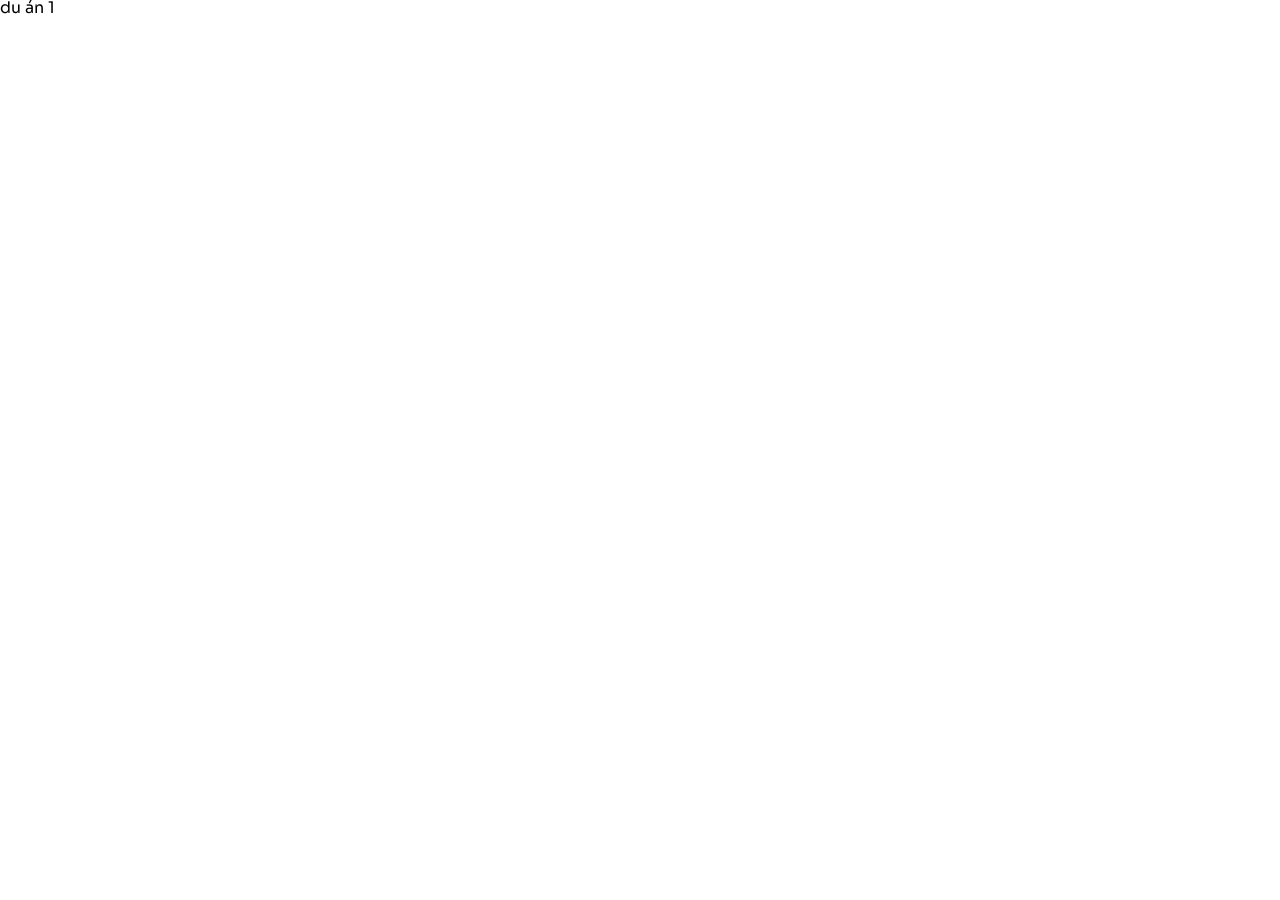
==== index.html @ 5209a4e2 "first commit" ====
<!DOCTYPE html>
<html lang="en">
  <head>
    <meta charset="UTF-8" />
    <meta name="viewport" content="width=device-width, initial-scale=1.0" />

    <!-- embedded front -->
    <link rel="preconnect" href="https://fonts.googleapis.com" />
    <link rel="preconnect" href="https://fonts.gstatic.com" crossorigin />
    <link
      href="https://fonts.googleapis.com/css2?family=Open+Sans:ital,wght@0,300..800;1,300..800&family=Sora:wght@100..800&display=swap"
      rel="stylesheet"
    />

    <!-- reset css -->
    <link rel="stylesheet" href="./assets/css/reset.css" />
    <!-- style -->
    <link rel="stylesheet" href="./assets/css/style.css" />
    <title>Food</title>
  </head>
  <body>
    <h1>du án 1</h1>
  </body>
</html>
---- assets/css/style.css ----
*{
    box-sizing: border-box;
}
html{
    font-size: 62.5%;
}
body{
    font-size: 1.6rem;
    font-family: "Sora", sans-serif;
}
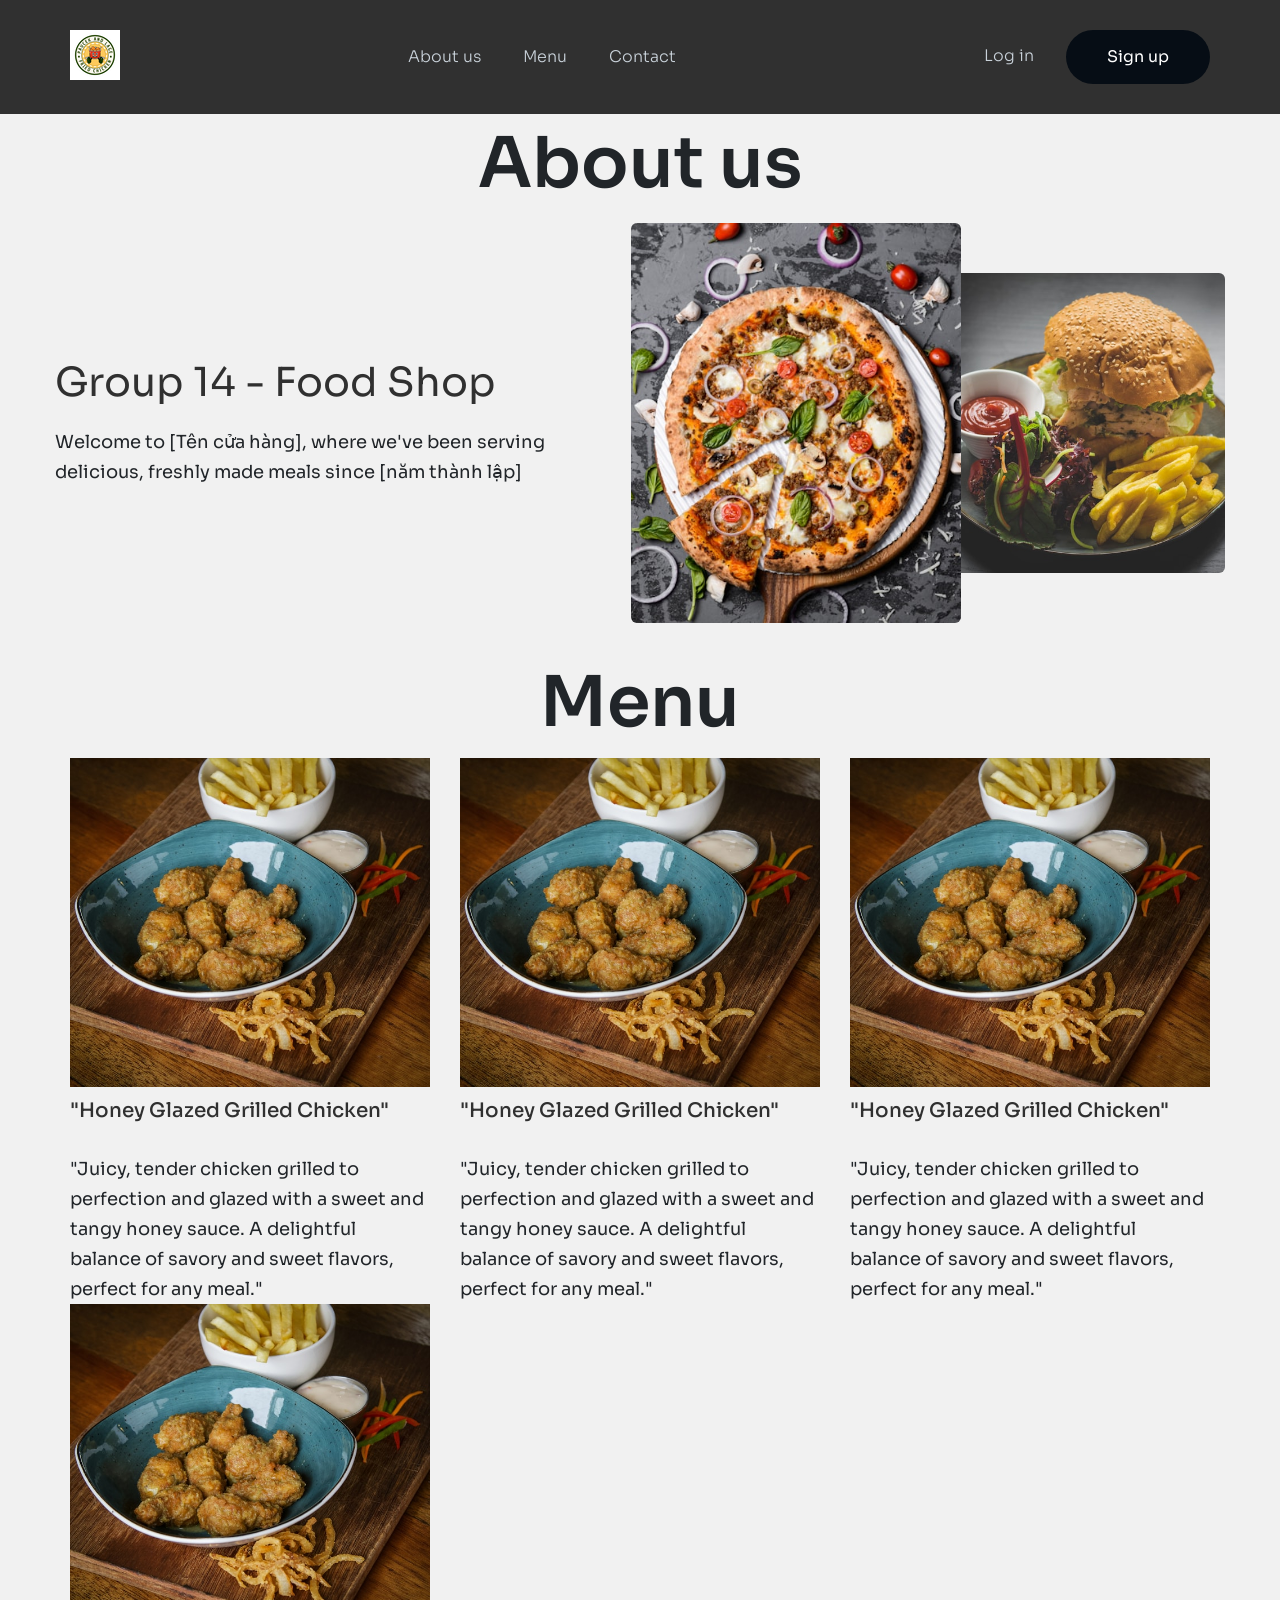
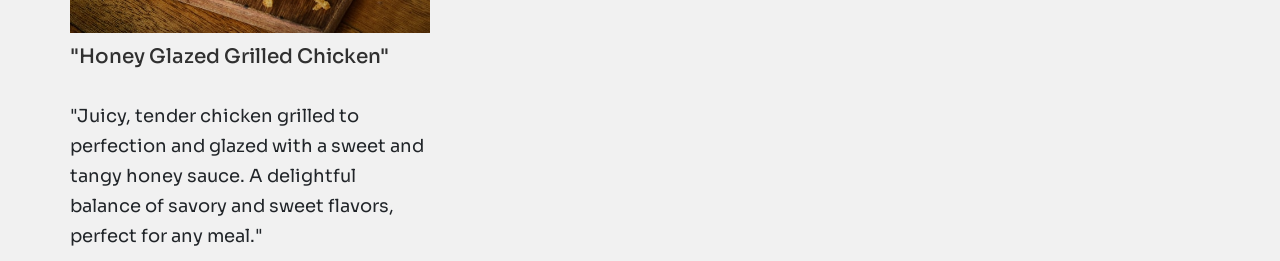
==== commit db9d5854: "phần 1" ====
--- a/index.html
+++ b/index.html
@@ -11,6 +11,11 @@
       href="https://fonts.googleapis.com/css2?family=Open+Sans:ital,wght@0,300..800;1,300..800&family=Sora:wght@100..800&display=swap"
       rel="stylesheet"
     />
+    <!-- Bootstrap CSS -->
+    <link
+      href="https://stackpath.bootstrapcdn.com/bootstrap/4.5.2/css/bootstrap.min.css"
+      rel="stylesheet"
+    />
 
     <!-- reset css -->
     <link rel="stylesheet" href="./assets/css/reset.css" />
@@ -19,6 +24,121 @@
     <title>Food</title>
   </head>
   <body>
-    <h1>du án 1</h1>
+    <header class="header">
+      <div class="container">
+        <div class="header-top">
+          <!-- logo -->
+          <a href="./"><img src="./assets/img/a1.png" class="logo" /></a>
+          <!-- navi -->
+          <nav class="navba">
+            <ul class="navba__list">
+              <li class="navba__item">
+                <a href="#" class="navba__link">About us</a>
+              </li>
+              <li class="navba__item">
+                <a href="#" class="navba__link">Menu</a>
+              </li>
+              <li class="navba__item">
+                <a href="#" class="navba__link">Contact</a>
+              </li>
+            </ul>
+          </nav>
+          <!-- login__logout -->
+          <div class="action1">
+            <a href="#" class="action-login">Log in</a>
+            <a href="#" class="btn action-signup">Sign up</a>
+          </div>
+        </div>
+      </div>
+    </header>
+    <div class="container-fluid ads p-3 header__edit">
+      <div class="boxcenter">About us</div>
+      <div class="container about--us">
+        <section class="about__content">
+          <h1 class="about__heading">Group 14 - Food Shop</h1>
+          <p class="about_desc">
+            Welcome to [Tên cửa hàng], where we've been serving delicious,
+            freshly made meals since [năm thành lập]
+          </p>
+        </section>
+        <div class="about__media">
+          <figure class="about__images">
+            <img
+              src="./assets/img/large.jpg"
+              alt="About us"
+              class="about__img about__large"
+            />
+            <img
+              src="./assets/img/small.jpg"
+              alt="About us"
+              class="about__img about__small"
+            />
+          </figure>
+        </div>
+      </div>
+    </div>
+    <div class="container-fluid ads p-3 header__edit">
+      <div class="boxcenter">Menu</div>
+      <div class="menu">
+        <section>
+          <div class="container mt-4">
+            <div class="row">
+              <div class="col-sm-4">
+                <img src="./assets/img/first.jpg" class="w-100" alt="" />
+                <a href="#"
+                  ><h1 class="menu--header">
+                    "Honey Glazed Grilled Chicken"
+                  </h1></a
+                >
+                <p class="menu--desc">
+                  "Juicy, tender chicken grilled to perfection and glazed with a
+                  sweet and tangy honey sauce. A delightful balance of savory
+                  and sweet flavors, perfect for any meal."
+                </p>
+              </div>
+              <div class="col-sm-4">
+                <img src="./assets/img/first.jpg" class="w-100" alt="" />
+                <a href="#"
+                  ><h1 class="menu--header">
+                    "Honey Glazed Grilled Chicken"
+                  </h1></a
+                >
+                <p class="menu--desc">
+                  "Juicy, tender chicken grilled to perfection and glazed with a
+                  sweet and tangy honey sauce. A delightful balance of savory
+                  and sweet flavors, perfect for any meal."
+                </p>
+              </div>
+              <div class="col-sm-4">
+                <img src="./assets/img/first.jpg" class="w-100" alt="" />
+                <a href="#"
+                  ><h1 class="menu--header">
+                    "Honey Glazed Grilled Chicken"
+                  </h1></a
+                >
+                <p class="menu--desc">
+                  "Juicy, tender chicken grilled to perfection and glazed with a
+                  sweet and tangy honey sauce. A delightful balance of savory
+                  and sweet flavors, perfect for any meal."
+                </p>
+              </div>
+              <div class="col-sm-4">
+                <img src="./assets/img/first.jpg" class="w-100" alt="" />
+                <a href="#"
+                  ><h1 class="menu--header">
+                    "Honey Glazed Grilled Chicken"
+                  </h1></a
+                >
+                <p class="menu--desc">
+                  "Juicy, tender chicken grilled to perfection and glazed with a
+                  sweet and tangy honey sauce. A delightful balance of savory
+                  and sweet flavors, perfect for any meal."
+                </p>
+              </div>
+            </div>
+          </div>
+        </section>
+      </div>
+    </div>
   </body>
 </html>
--- a/assets/css/style.css
+++ b/assets/css/style.css
@@ -1,10 +1,162 @@
-*{
-    box-sizing: border-box;
+* {
+  box-sizing: border-box;
 }
-html{
-    font-size: 62.5%;
+html {
+  font-size: 62.5%;
 }
-body{
-    font-size: 1.6rem;
-    font-family: "Sora", sans-serif;
+body {
+  font-size: 1.6rem;
+  font-family: "Sora", sans-serif;
+}
+#about {
+  background-image: url("https://via.placeholder.com/1920x1080");
+  background-size: cover;
+  background-position: center;
+  color: white;
+}
+
+#menu .card {
+  transition: transform 0.2s;
+}
+
+#menu .card:hover {
+  transform: scale(1.05);
+}
+
+footer {
+  background-color: #343a40;
+}
+/* common */
+.container {
+  width: 1170px;
+  margin: 0 auto;
+  max-width: calc(100% - 48px);
+}
+a {
+  text-decoration: none;
+}
+.btn {
+  display: inline-block;
+  min-width: 205px;
+  line-height: 60px;
+  background: #060d15;
+  color: #fff;
+  text-align: center;
+  font-size: 1.8rem;
+  font-style: normal;
+  font-weight: 400;
+  border-radius: 999px;
+}
+.btn:hover {
+  opacity: 0.8;
+}
+/* header */
+.header {
+  padding-top: 30px;
+  background: rgb(48, 48, 48);
+}
+.header-top {
+  display: flex;
+  justify-content: space-between;
+  align-items: center;
+  padding-bottom: 30px;
+}
+.navba__list {
+  display: flex;
+}
+.action-login,
+.navba__link {
+  padding: 8px 21px;
+  color: #c9d2da;
+  font-size: 1.6rem;
+  font-style: normal;
+  font-weight: 300;
+  line-height: 1.75;
+}
+.navba__link:hover {
+  text-shadow: 1px 0 0 currentColor;
+  text-decoration: none;
+  color: #c9d2da;
+}
+.action-signup {
+  min-width: 144px;
+  line-height: 44px;
+  font-size: 1.6rem;
+}
+.action-login {
+  margin-right: 7px;
+}
+/* body */
+.boxcenter {
+  width: 50%;
+  margin: 0 auto;
+  text-align: center;
+
+  font-size: 7rem;
+    line-height: 1.14;
+    font-weight: 600;
+}
+.header__edit {
+  background: rgb(241, 241, 241);
+  padding: 20px 0;
+  
+}
+.about__content{
+    width: 44%;
+}
+.about__media{
+    flex: 1;
+}
+.about--us{
+    display: flex;
+    align-items: center;
+}
+.about__heading{
+    color: rgb(48, 48, 48);
+    font-size: 4rem;
+    line-height: 1.14;
+    font-weight: 400;
+}
+.about_desc{
+    margin-top: 22px;
+    font-size: 18px;
+    line-height: 30px;
+}
+.about__images{
+    display: flex;
+}
+.about__images{
+    display: flex;
+    align-items: center;
+    justify-content: flex-end;
+}
+.about__img{
+    border-radius: 6px;
+    object-fit: cover;
+}
+.about__large{
+    width: 330px;
+    height: 400px;
+    margin-right: -6px;
+    z-index: 1;
+}
+.about__small{
+    width: 270px;
+    height: 300px;
+}
+.about--us{
+    padding: 20px 0;
+}
+/* menu */
+.menu--header{
+    color: rgb(48, 48, 48);
+    font-size: 2rem;
+    line-height: 1.14;
+    font-weight: 500;
+    padding: 10px 0;
+}
+.menu--desc{
+    margin-top: 22px;
+    font-size: 18px;
+    line-height: 30px;
 }
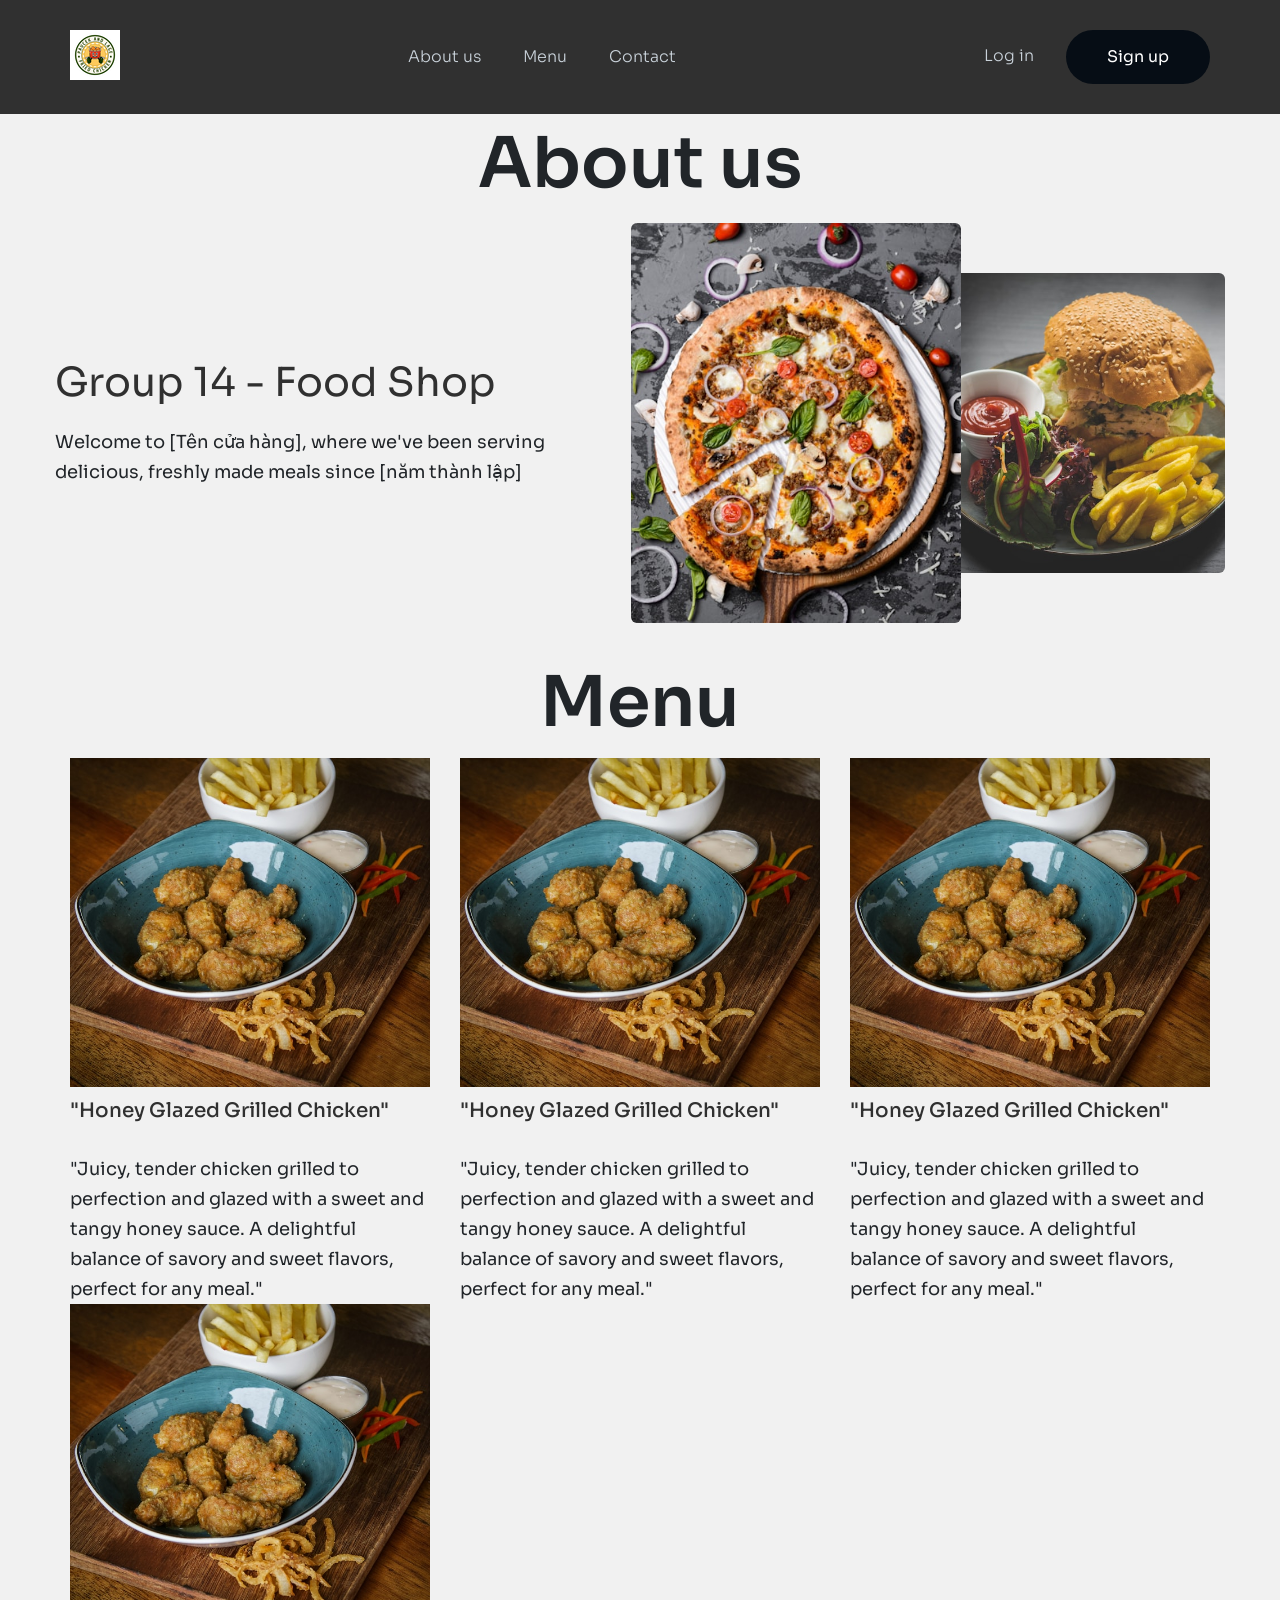
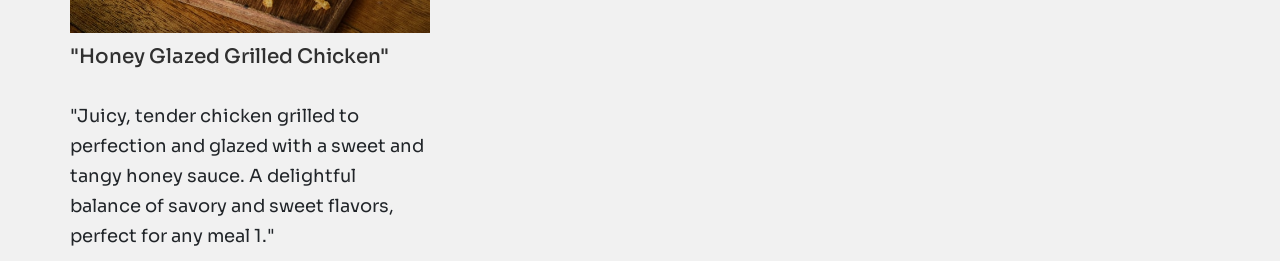
==== commit 2fb525be: "p2" ====
--- a/index.html
+++ b/index.html
@@ -132,7 +132,7 @@
                 <p class="menu--desc">
                   "Juicy, tender chicken grilled to perfection and glazed with a
                   sweet and tangy honey sauce. A delightful balance of savory
-                  and sweet flavors, perfect for any meal."
+                  and sweet flavors, perfect for any meal 1."
                 </p>
               </div>
             </div>
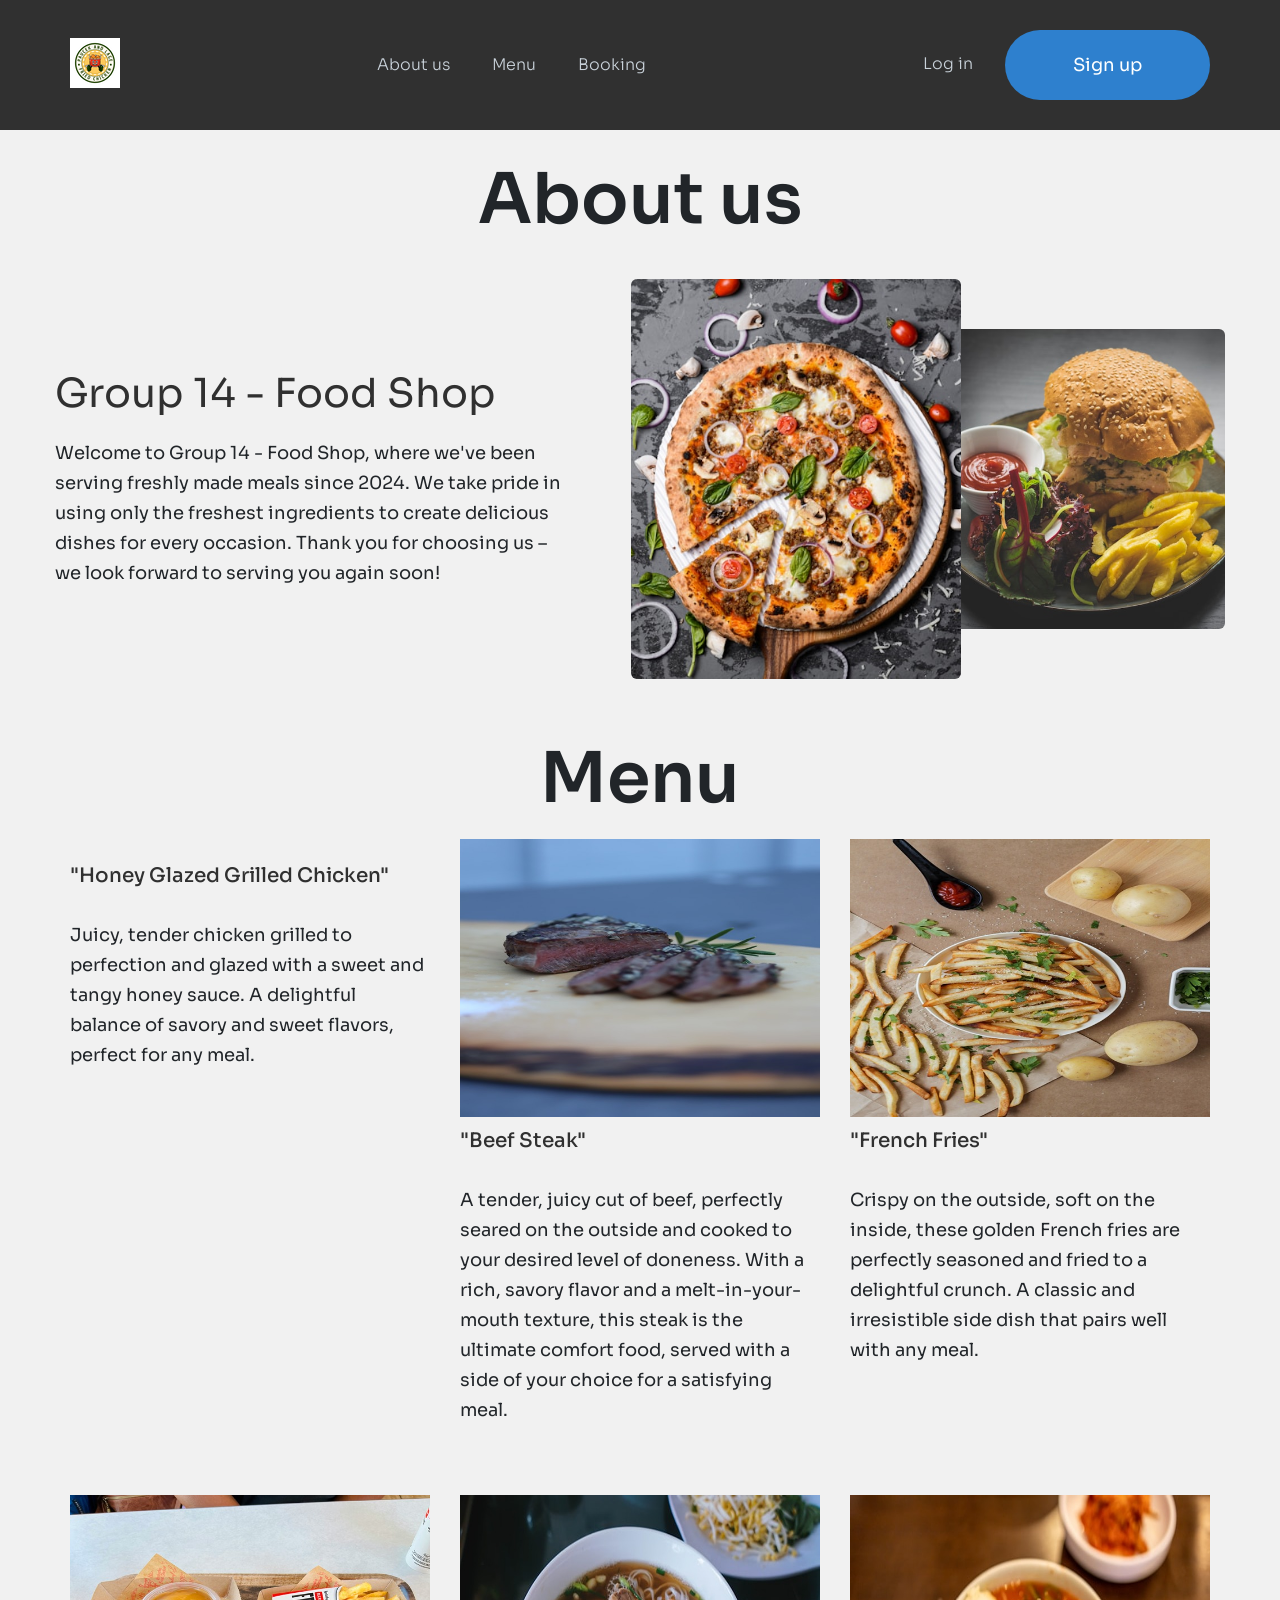
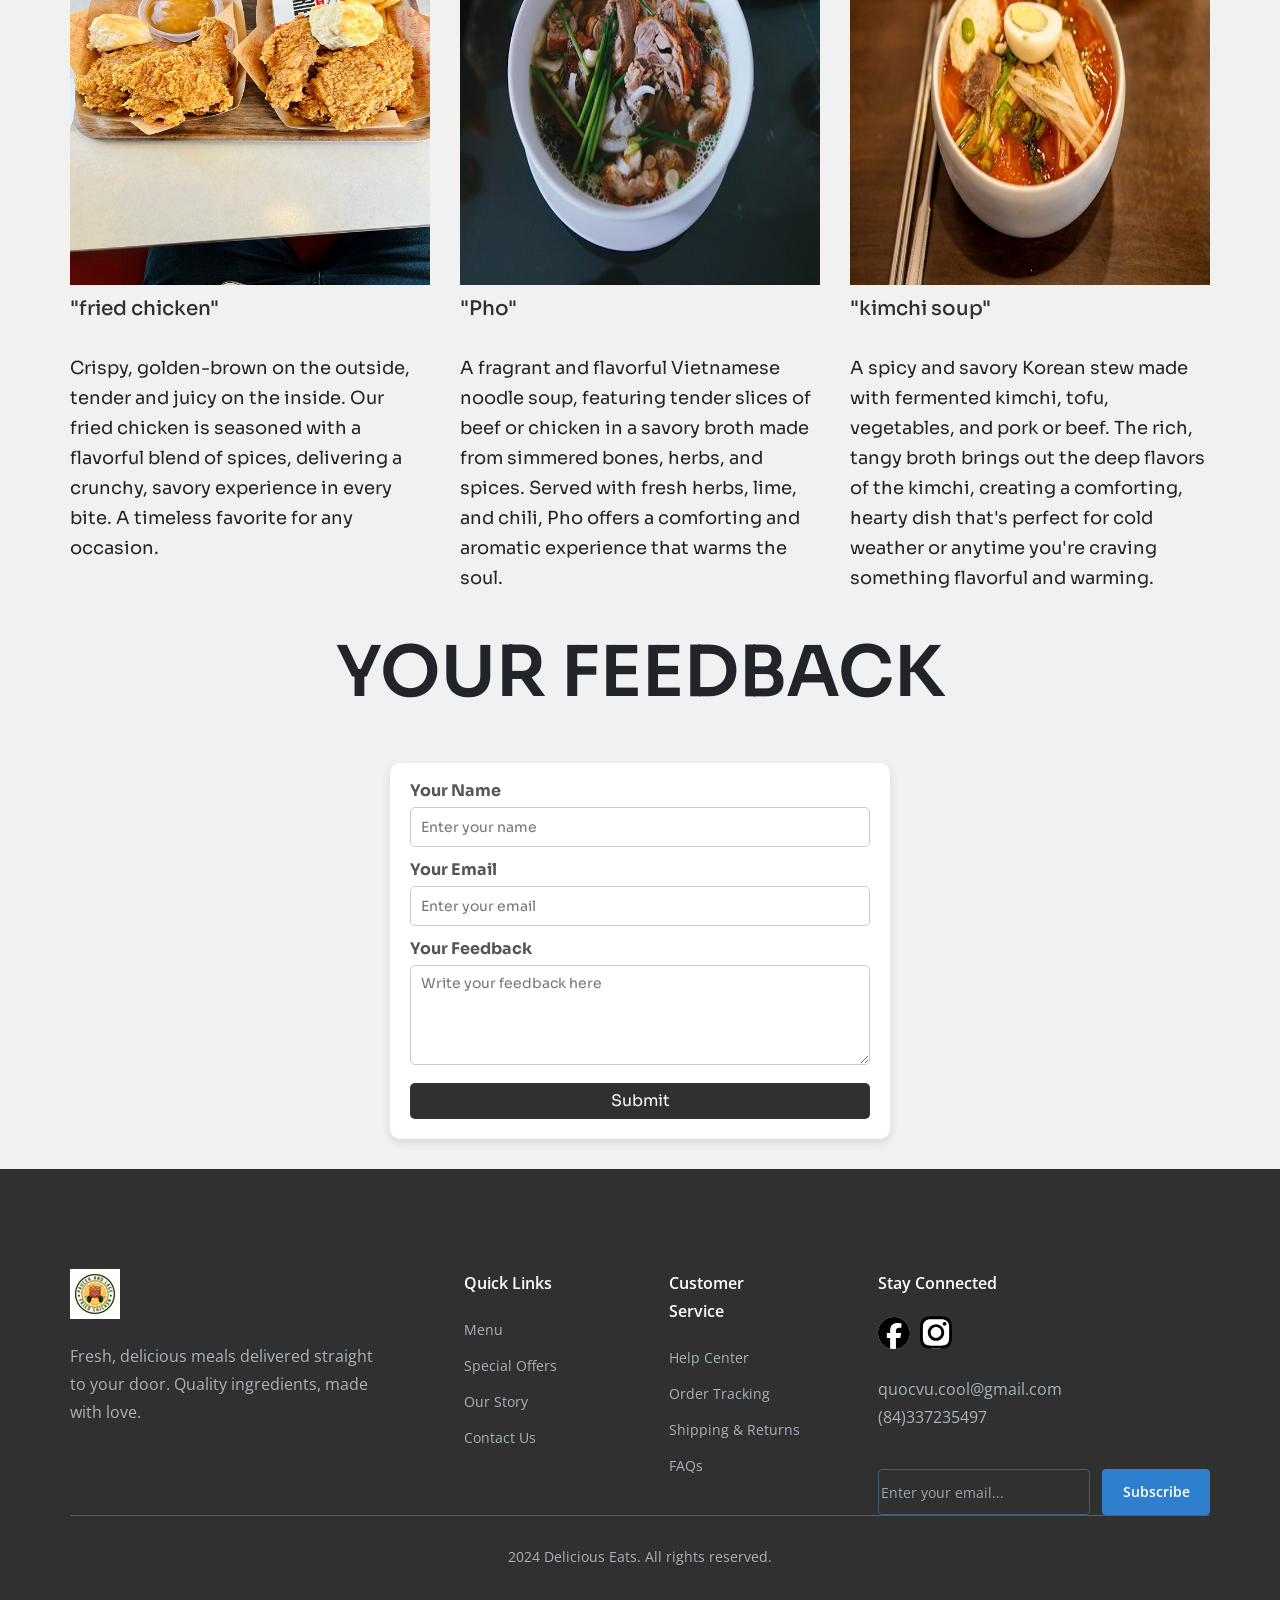
==== commit fdc920ef: "second" ====
--- a/index.html
+++ b/index.html
@@ -36,10 +36,10 @@
                 <a href="#" class="navba__link">About us</a>
               </li>
               <li class="navba__item">
-                <a href="#" class="navba__link">Menu</a>
+                <a href="feedback.html" class="navba__link">Menu</a>
               </li>
               <li class="navba__item">
-                <a href="#" class="navba__link">Contact</a>
+                <a href="booking.html" class="navba__link">Booking</a>
               </li>
             </ul>
           </nav>
@@ -57,8 +57,7 @@
         <section class="about__content">
           <h1 class="about__heading">Group 14 - Food Shop</h1>
           <p class="about_desc">
-            Welcome to [Tên cửa hàng], where we've been serving delicious,
-            freshly made meals since [năm thành lập]
+            Welcome to Group 14 - Food Shop, where we've been serving freshly made meals since 2024. We take pride in using only the freshest ingredients to create delicious dishes for every occasion. Thank you for choosing us – we look forward to serving you again soon!
           </p>
         </section>
         <div class="about__media">
@@ -82,63 +81,180 @@
       <div class="menu">
         <section>
           <div class="container mt-4">
+            <!-- Row 1 -->
             <div class="row">
               <div class="col-sm-4">
                 <img src="./assets/img/first.jpg" class="w-100" alt="" />
-                <a href="#"
-                  ><h1 class="menu--header">
-                    "Honey Glazed Grilled Chicken"
-                  </h1></a
-                >
-                <p class="menu--desc">
-                  "Juicy, tender chicken grilled to perfection and glazed with a
+                <a href="#">
+                  <h1 class="menu--header">"Honey Glazed Grilled Chicken"</h1>
+                </a>
+                <p class="menu--desc">
+                  Juicy, tender chicken grilled to perfection and glazed with a
                   sweet and tangy honey sauce. A delightful balance of savory
-                  and sweet flavors, perfect for any meal."
-                </p>
-              </div>
-              <div class="col-sm-4">
-                <img src="./assets/img/first.jpg" class="w-100" alt="" />
-                <a href="#"
-                  ><h1 class="menu--header">
-                    "Honey Glazed Grilled Chicken"
-                  </h1></a
-                >
-                <p class="menu--desc">
-                  "Juicy, tender chicken grilled to perfection and glazed with a
-                  sweet and tangy honey sauce. A delightful balance of savory
-                  and sweet flavors, perfect for any meal."
-                </p>
-              </div>
-              <div class="col-sm-4">
-                <img src="./assets/img/first.jpg" class="w-100" alt="" />
-                <a href="#"
-                  ><h1 class="menu--header">
-                    "Honey Glazed Grilled Chicken"
-                  </h1></a
-                >
-                <p class="menu--desc">
-                  "Juicy, tender chicken grilled to perfection and glazed with a
-                  sweet and tangy honey sauce. A delightful balance of savory
-                  and sweet flavors, perfect for any meal."
-                </p>
-              </div>
-              <div class="col-sm-4">
-                <img src="./assets/img/first.jpg" class="w-100" alt="" />
-                <a href="#"
-                  ><h1 class="menu--header">
-                    "Honey Glazed Grilled Chicken"
-                  </h1></a
-                >
-                <p class="menu--desc">
-                  "Juicy, tender chicken grilled to perfection and glazed with a
-                  sweet and tangy honey sauce. A delightful balance of savory
-                  and sweet flavors, perfect for any meal 1."
+                  and sweet flavors, perfect for any meal.
+                </p>
+              </div>
+              <div class="col-sm-4">
+                <img src="./assets/img/m2.1.jpg" class="w-100" alt="" />
+                <a href="#">
+                  <h1 class="menu--header">"Beef Steak"</h1>
+                </a>
+                <p class="menu--desc">
+                  A tender, juicy cut of beef, perfectly seared on the outside and cooked to your desired level of doneness. With a rich, savory flavor and a melt-in-your-mouth texture, this steak is the ultimate comfort food, served with a side of your choice for a satisfying meal.
+                </p>
+              </div>
+              <div class="col-sm-4">
+                <img src="./assets/img/m3_2_11zon.jpg" class="w-100" alt="" style="object-fit: cover;" />
+                <a href="#">
+                  <h1 class="menu--header">"French Fries"</h1>
+                </a>
+                <p class="menu--desc">
+                  Crispy on the outside, soft on the inside, these golden French fries are perfectly seasoned and fried to a delightful crunch. A classic and irresistible side dish that pairs well with any meal.
                 </p>
               </div>
             </div>
+            <!-- Spacer -->
+            <div class="mt-5 space"></div>
+            <!-- Row 2 -->
+            <div class="row">
+              <div class="col-sm-4">
+                <img src="./assets/img/m4_3_11zon.jpg" class="w-100" alt="" />
+                <a href="#">
+                  <h1 class="menu--header">"fried chicken"</h1>
+                </a>
+                <p class="menu--desc">
+                  Crispy, golden-brown on the outside, tender and juicy on the inside. Our fried chicken is seasoned with a flavorful blend of spices, delivering a crunchy, savory experience in every bite. A timeless favorite for any occasion.
+                </p>
+              </div>
+              <div class="col-sm-4">
+                <img src="./assets/img/m5_2_11zon.jpg" class="w-100" alt="" />
+                <a href="#">
+                  <h1 class="menu--header">"Pho"</h1>
+                </a>
+                <p class="menu--desc">
+                  A fragrant and flavorful Vietnamese noodle soup, featuring tender slices of beef or chicken in a savory broth made from simmered bones, herbs, and spices. Served with fresh herbs, lime, and chili, Pho offers a comforting and aromatic experience that warms the soul.
+                </p>
+              </div>
+              <div class="col-sm-4">
+                <img src="./assets/img/m6_1_11zon.jpg" class="w-100" alt="" />
+                <a href="#">
+                  <h1 class="menu--header">"kimchi soup"</h1>
+                </a>
+                <p class="menu--desc">
+                  A spicy and savory Korean stew made with fermented kimchi, tofu, vegetables, and pork or beef. The rich, tangy broth brings out the deep flavors of the kimchi, creating a comforting, hearty dish that's perfect for cold weather or anytime you're craving something flavorful and warming.
+                </p>
+              </div>
+            </div>
           </div>
         </section>
       </div>
     </div>
+    <div class="container-fluid ads p-3 header__edit">
+      <div class="boxcenter">YOUR FEEDBACK</div>
+    <div class="feedback-form-container">
+      <form id="feedbackForm">
+        <label for="name">Your Name</label>
+        <input type="text" id="name" name="name" placeholder="Enter your name" required />
+
+        <label for="email">Your Email</label>
+        <input type="email" id="email" name="email" placeholder="Enter your email" required />
+
+        <label for="message">Your Feedback</label>
+        <textarea id="message" name="message" placeholder="Write your feedback here" required></textarea>
+
+        <button type="submit">Submit</button>
+        <div class="feedback-success">Thank you for your feedback!</div>
+      </form>
+    </div>
+    </div>
+    
+    <!-- //footer: -->
+    <section class="footer">
+      <div class="container">
+          <!-- top footer -->
+          <div class="footer__top">
+              <!-- column 1 -->
+              <div class="footer__column footer-hidden-tablet">
+                  <!-- logo -->
+                  <a href="./"><img src="./assets/img/a1.png" alt="Delicious Eats" class="logo"></a>
+                  <p class="footer__desc">Fresh, delicious meals delivered straight to your door. Quality ingredients, made with love.</p>
+              </div>
+              <!-- column 2 -->
+              <div class="footer__column">
+                  <h3 class="footer__heading">Quick Links</h3>
+                  <ul class="footer__list">
+                      <li class="footer__item">
+                          <a href="#!" class="footer__link">Menu</a>
+                      </li>
+                      <li class="footer__item">
+                          <a href="#!" class="footer__link">Special Offers</a>
+                      </li>
+                      <li class="footer__item">
+                          <a href="#!" class="footer__link">Our Story</a>
+                      </li>
+                      <li class="footer__item">
+                          <a href="#!" class="footer__link">Contact Us</a>
+                      </li>
+                  </ul>
+              </div>
+              <!-- column 3 -->
+              <div class="footer__column">
+                  <h3 class="footer__heading">Customer Service</h3>
+                  <ul class="footer__list">
+                      <li class="footer__item">
+                          <a href="#!" class="footer__link">Help Center</a>
+                      </li>
+                      <li class="footer__item">
+                          <a href="#!" class="footer__link">Order Tracking</a>
+                      </li>
+                      <li class="footer__item">
+                          <a href="#!" class="footer__link">Shipping & Returns</a>
+                      </li>
+                      <li class="footer__item">
+                          <a href="#!" class="footer__link">FAQs</a>
+                      </li>
+                  </ul>
+              </div>
+              <!-- column 4 -->
+              <div class="footer__column">
+                  <h3 class="footer__heading">Stay Connected</h3>
+                  <div class="footer__social">
+                      <a href="https://www.facebook.com/vu.quoc.581525" class="footer__social-btn">
+                          <img src="./assets/img/facebook-icon.svg" alt="Facebook">
+                      </a>
+                      <a href="https://www.instagram.com/vu.quoc.581525/" class="footer__social-btn">
+                          <img src="./assets/img/instagram-icon.svg" alt="Instagram">
+                      </a>
+                     
+                  </div>
+                 
+                  <p class="footer__desc foot-des" style="white-space: pre-wrap;">
+quocvu.cool@gmail.com
+(84)337235497
+                </p>
+                
+                  
+                  <form class="footer-form" action="">
+                      <input type="email" class="footer-form__input" placeholder="Enter your email...">
+                      <button class="footer-form__submit">Subscribe</button>
+                  </form>
+              </div>
+          </div>
+          <!-- copyright -->
+          <div class="footer__copyright">
+              <p class="footer__copyright-text">2024 Delicious Eats. All rights reserved.</p>
+          </div>
+      </div>
+  </section>
+  <script>
+    const feedbackForm = document.getElementById("feedbackForm");
+    const successMessage = document.querySelector(".feedback-success");
+
+    feedbackForm.addEventListener("submit", function (e) {
+      e.preventDefault(); // Ngăn chặn hành động gửi form mặc định
+      successMessage.style.display = "block"; // Hiển thị thông báo thành công
+      feedbackForm.reset(); // Reset form
+    });
+  </script>
   </body>
 </html>
--- a/assets/css/style.css
+++ b/assets/css/style.css
@@ -89,7 +89,7 @@
 /* body */
 .boxcenter {
   width: 50%;
-  margin: 0 auto;
+  margin: 20px auto;
   text-align: center;
 
   font-size: 7rem;
@@ -159,4 +159,297 @@
     margin-top: 22px;
     font-size: 18px;
     line-height: 30px;
+}
+.space{
+  padding: 20px 10px;
+}
+* {
+  box-sizing: border-box;
+}
+
+:root {
+  --header-bg: #10375c;
+}
+
+html {
+  font-size: 62.5%;
+}
+
+body {
+  font-size: 1.6rem;
+  font-family: "Sora", sans-serif;
+}
+
+/* ============== common ================= */
+input,
+textarea,
+select,
+button {
+  font-family: inherit;
+  font-size: inherit;
+}
+
+.container {
+  width: 1170px;
+  max-width: calc(100% - 48px);
+  margin: 0 auto;
+}
+
+a {
+  text-decoration: none;
+}
+
+.btn {
+  display: inline-block;
+  min-width: 205px;
+  line-height: 60px;
+  background: #2e80ce;
+  color: #fff;
+  text-align: center;
+  font-size: 1.8rem;
+  font-style: normal;
+  font-weight: 400;
+  border-radius: 999px;
+}
+
+.btn:hover {
+  opacity: 0.9;
+}
+
+.section-heading {
+  color: #10375c;
+  font-size: 5rem;
+  font-weight: 600;
+  line-height: 1.2;
+  letter-spacing: -1px;
+}
+
+.section-desc {
+  margin-top: 18px;
+  color: #575f66;
+  font-size: 1.8rem;
+  font-weight: 300;
+  line-height: 1.67;
+}
+/* control btn */
+.control {
+  display: flex;
+  column-gap: 18px;
+  align-items: center;
+}
+
+.control__btn {
+  width: 36px;
+  height: 36px;
+  border-radius: 50%;
+  display: flex;
+  justify-content: center;
+  align-items: center;
+  border: 1px solid #575f66;
+  background: #fff;
+  cursor: pointer;
+  transition: 0.25s;
+}
+
+.control__btn:hover {
+  background: #2e80ce;
+  border-color: #2e80ce;
+  color: #fff;
+}
+
+.control-icon--next {
+  rotate: 180deg;
+}
+
+
+
+/* ==================== footer ====================== */
+.footer {
+  margin-top: 170px;
+  padding-top: 100px;
+  background: rgb(48, 48, 48);
+  font-family: "Open Sans", sans-serif;
+  margin-top: -30px;
+}
+
+.footer__top {
+  display: grid;
+  grid-template-columns: 1fr 0.4fr 0.4fr 1fr;
+  column-gap: 78px;
+}
+
+.footer__desc {
+  margin-top: 21px;
+  color: #a9b3bb;
+  font-size: 1.6rem;
+  line-height: 1.75;
+}
+
+.footer__heading {
+  color: #fff;
+  font-size: 1.6rem;
+  font-weight: 600;
+  line-height: 1.75;
+}
+
+.footer__list {
+  margin: 20px 0 28px;
+}
+
+.footer__link {
+  color: #a9b3bb;
+  font-size: 1.4rem;
+  line-height: 1.86;
+  white-space: nowrap;
+}
+
+.footer__link:hover {
+  text-decoration: underline;
+}
+
+.footer__item {
+  margin-bottom: 10px;
+}
+
+.footer__social {
+  margin: 20px 0 28px;
+  display: flex;
+  column-gap: 10px;
+}
+
+.footer__social-btn {
+  display: flex;
+  justify-content: center;
+  align-items: center;
+  width: 32px;
+  height: 32px;
+  border-radius: 50%;
+  background: #fff;
+  color: #2e80ce;
+  transition: 0.25s;
+}
+
+.footer__social-btn:hover {
+  background: #2e80ce;
+  color: #fff;
+}
+
+.footer-form {
+  display: flex;
+  column-gap: 12px;
+  margin-top: 10px;
+}
+
+.footer-form__input {
+  width: 212px;
+  height: 46px;
+  border-radius: 4px;
+  border: 1px solid #406181;
+  background: transparent;
+  outline: none;
+  color: #fff;
+}
+
+.footer-form__input::placeholder {
+  color: #9ca8b1;
+  font-size: 1.4rem;
+  line-height: 1.86;
+}
+
+.footer-form__submit {
+  width: 108px;
+  height: 46px;
+  border-radius: 4px;
+  background: #2e80ce;
+  color: #fff;
+  font-size: 1.4rem;
+  font-weight: 600;
+  line-height: 1.86;
+  border: none;
+}
+
+.footer-form__submit:hover {
+  cursor: pointer;
+  opacity: 0.9;
+}
+
+.footer__copyright {
+  border-top: 1px solid #406181;
+}
+
+.footer__copyright-text {
+  padding: 28px 0 42px;
+  color: #aab3ba;
+  text-align: center;
+  font-size: 1.4rem;
+  line-height: 1.86;
+}
+
+.foot-des{
+  margin-top: -30px;
+}
+
+ /* Feedback form styles */
+ .feedback-form-container {
+  width: 100%;
+  max-width: 500px;
+  margin: 50px auto;
+  background-color: #fff;
+  border-radius: 10px;
+  box-shadow: 0 4px 10px rgba(0, 0, 0, 0.1);
+  padding: 20px;
+
+}
+
+.feedback-form-container h1 {
+  margin-bottom: 20px;
+  font-size: 24px;
+  color: #333;
+  text-align: center;
+}
+
+.feedback-form-container label {
+  display: block;
+  margin-bottom: 8px;
+  font-weight: bold;
+  color: #555;
+}
+
+.feedback-form-container input,
+.feedback-form-container textarea {
+  width: 100%;
+  padding: 10px;
+  margin-bottom: 15px;
+  border: 1px solid #ccc;
+  border-radius: 5px;
+  font-size: 14px;
+}
+
+.feedback-form-container textarea {
+  resize: vertical;
+  min-height: 100px;
+}
+
+.feedback-form-container button {
+  width: 100%;
+  padding: 10px;
+  background-color: rgb(48, 48, 48);
+  color: #fff;
+  border: none;
+  border-radius: 5px;
+  font-size: 16px;
+  cursor: pointer;
+  transition: background-color 0.3s ease;
+}
+
+.feedback-form-container button:hover {
+  background-color: #0056b3;
+}
+
+.feedback-form-container .feedback-success {
+  display: none;
+  text-align: center;
+  color: green;
+  font-size: 16px;
+  margin-top: 15px;
 }
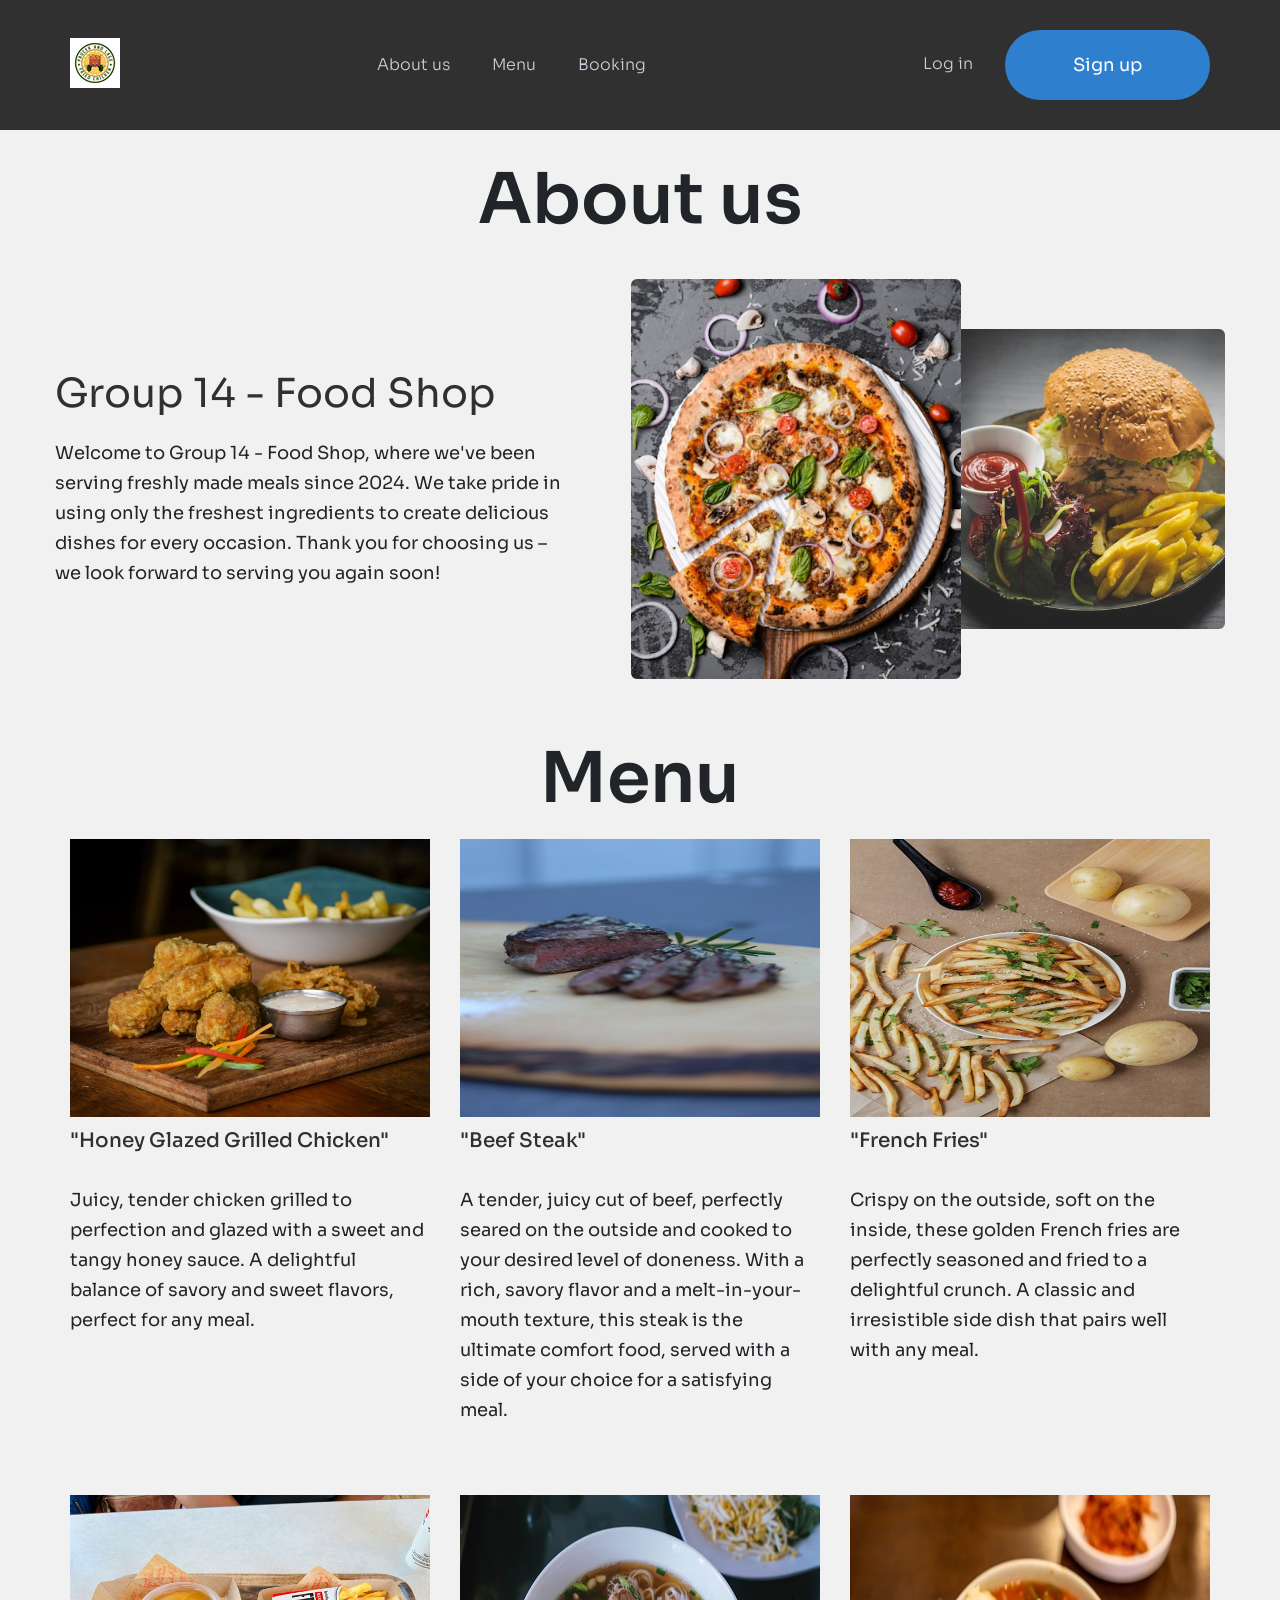
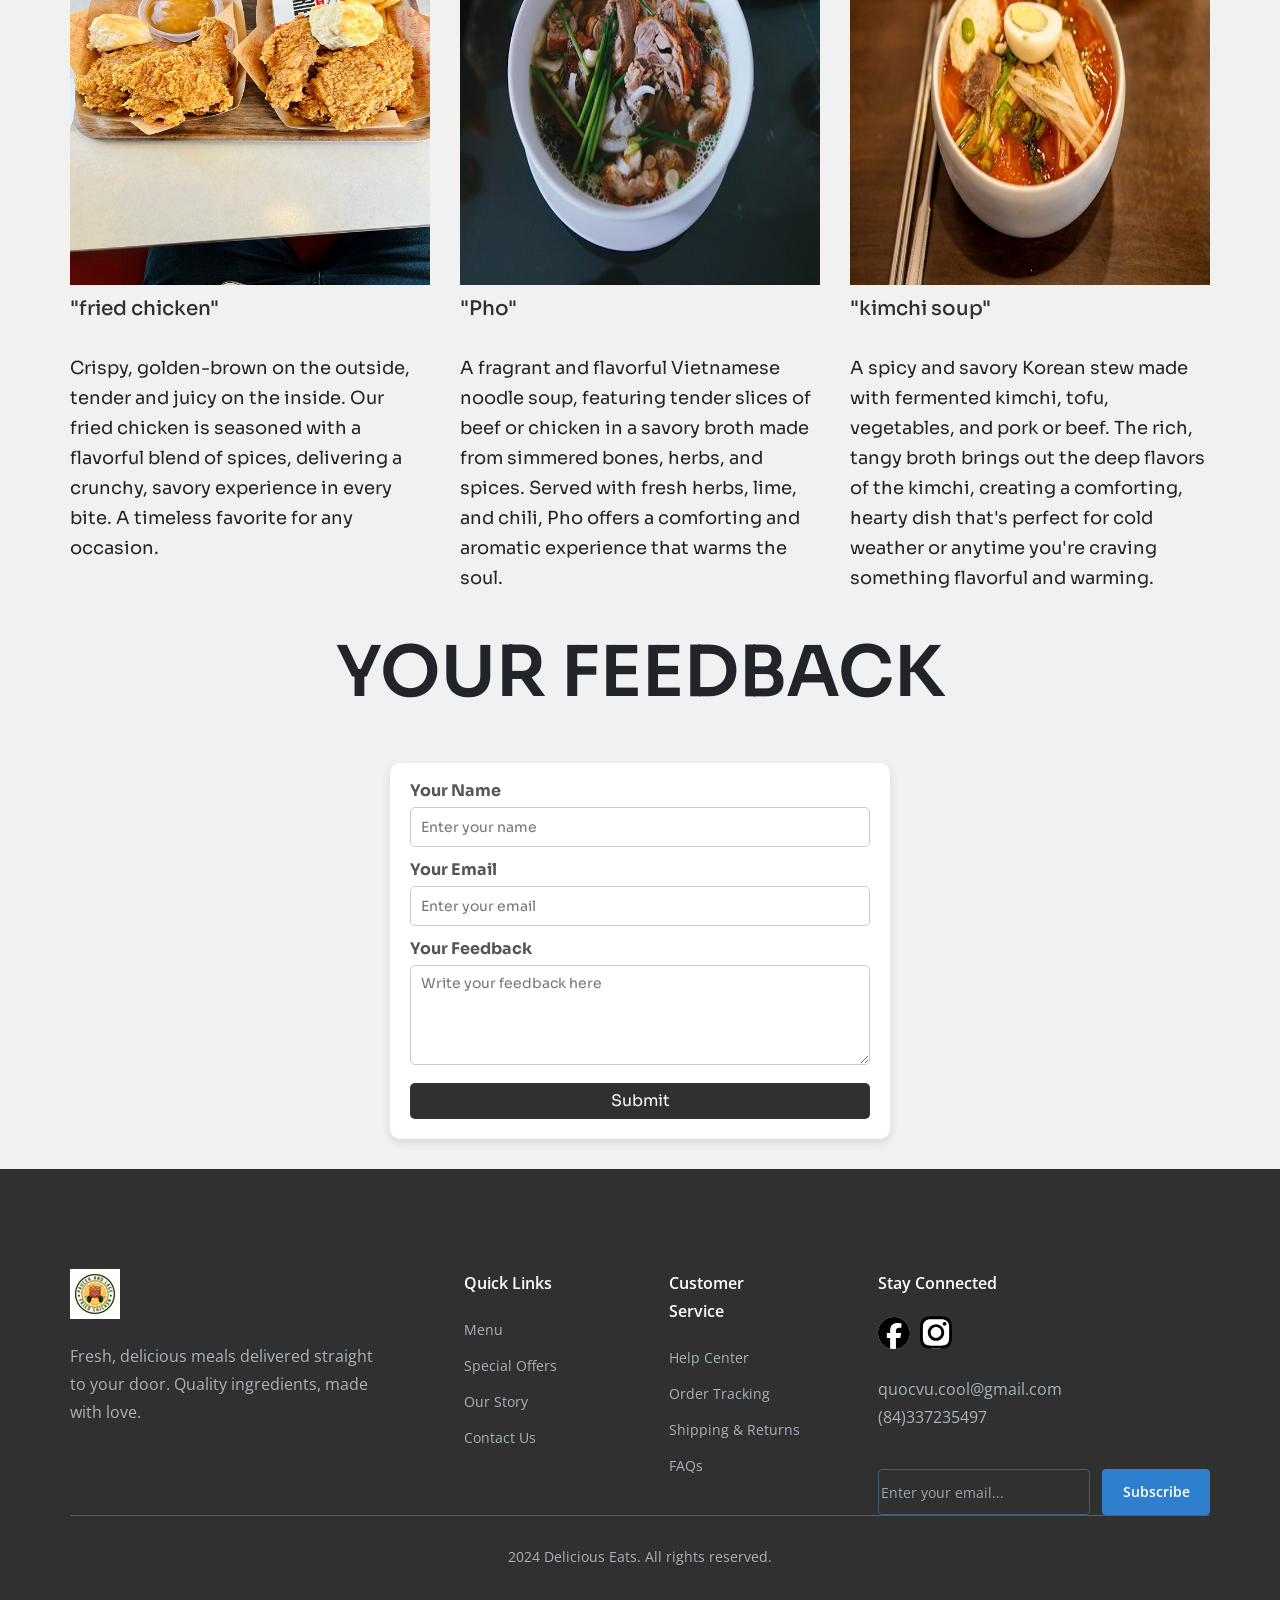
==== commit 3327345f: "third" ====
--- a/index.html
+++ b/index.html
@@ -84,7 +84,7 @@
             <!-- Row 1 -->
             <div class="row">
               <div class="col-sm-4">
-                <img src="./assets/img/first.jpg" class="w-100" alt="" />
+                <img src="./assets/img/second.jpg" class="w-100" alt="" />
                 <a href="#">
                   <h1 class="menu--header">"Honey Glazed Grilled Chicken"</h1>
                 </a>
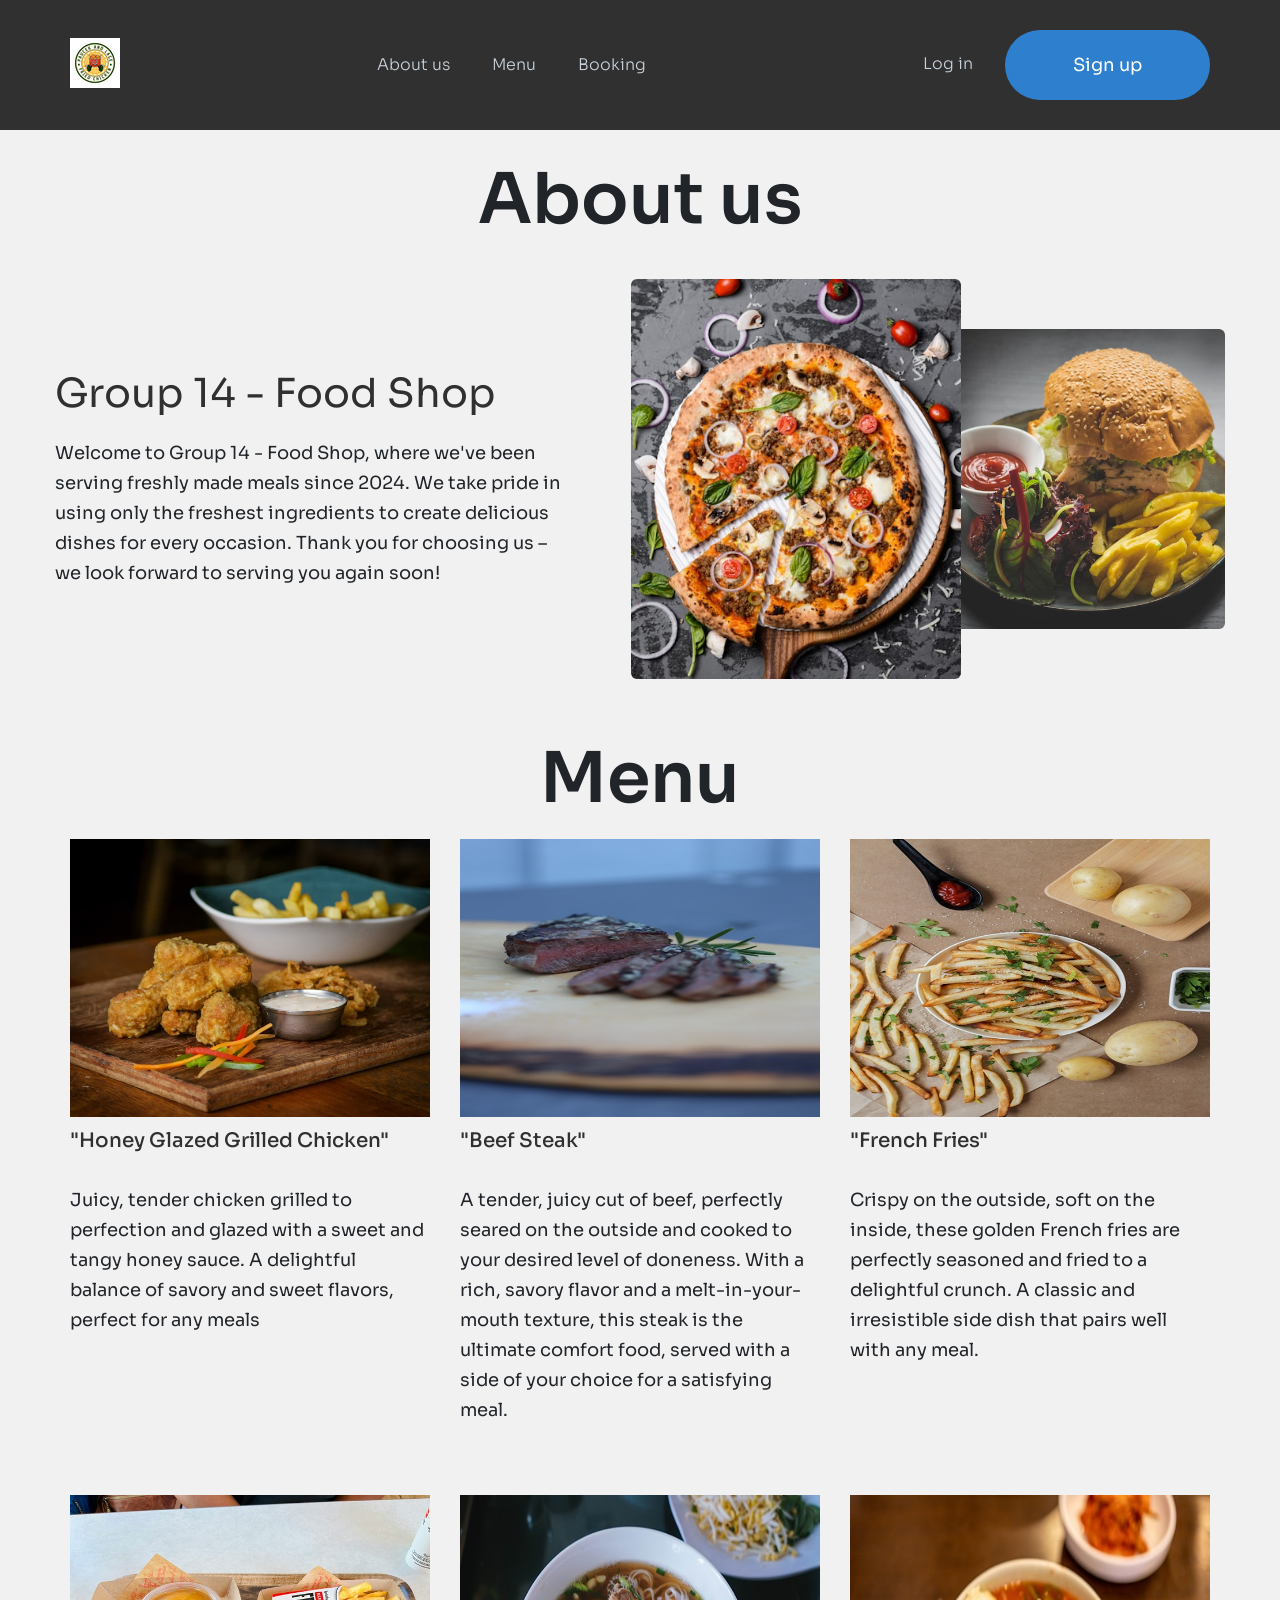
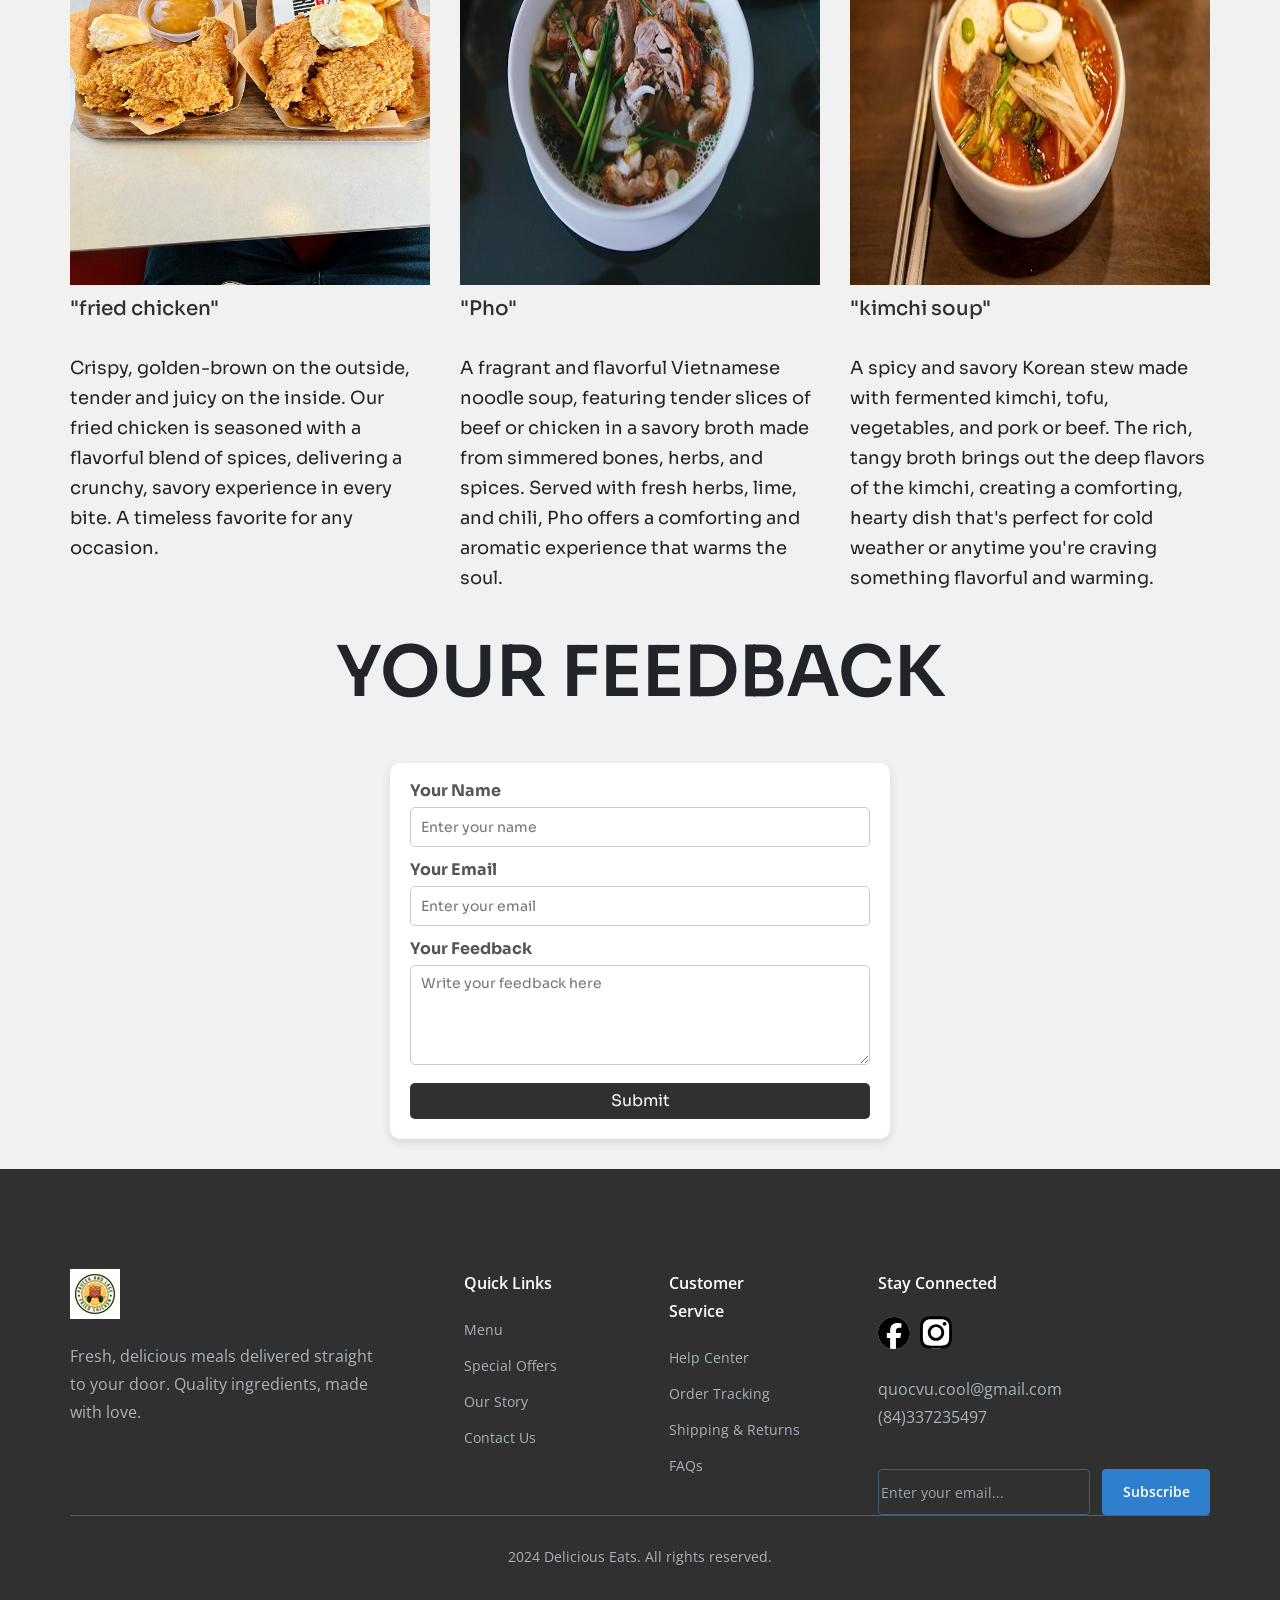
==== commit 917da657: "fourd" ====
--- a/index.html
+++ b/index.html
@@ -91,7 +91,7 @@
                 <p class="menu--desc">
                   Juicy, tender chicken grilled to perfection and glazed with a
                   sweet and tangy honey sauce. A delightful balance of savory
-                  and sweet flavors, perfect for any meal.
+                  and sweet flavors, perfect for any meals
                 </p>
               </div>
               <div class="col-sm-4">
